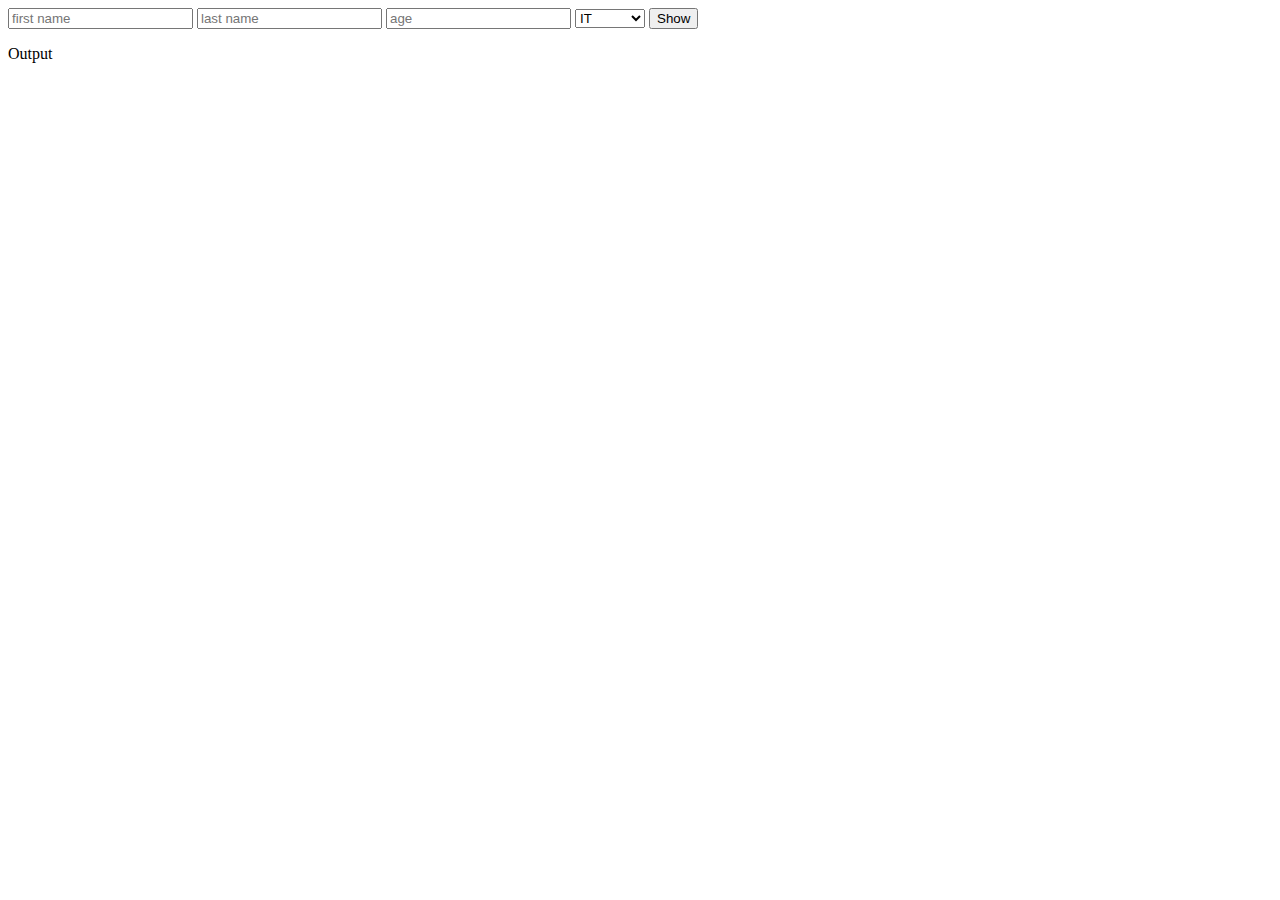
==== index4.html @ 6ffe5833 "Ex 1 and 2 done" ====
<!DOCTYPE html>
<html lang="en">
<head>
    <meta charset="UTF-8">
    <meta name="viewport" content="width=device-width, initial-scale=1.0">
    <title>JS Day4 Exercises</title>
    <link rel="stylesheet" href="style.css">
</head>
<body>    
    <!--Basic ex1-->
    <input type="text" id="fn" placeholder="first name">
    <input type="" id="ln" placeholder="last name">
    <input type="text" id="age" placeholder="age">
    <select name="prof" id="prof">
        <option value="IT">IT</option>
        <option value="Doctor">Doctor</option>
        <option value="Teacher">Teacher</option>
    </select>
    <input type="submit" value="Show" id="submit">

    <p id="showOutput">Output</p>


       <script src="./index4.js"></script> 
</body>
</html>
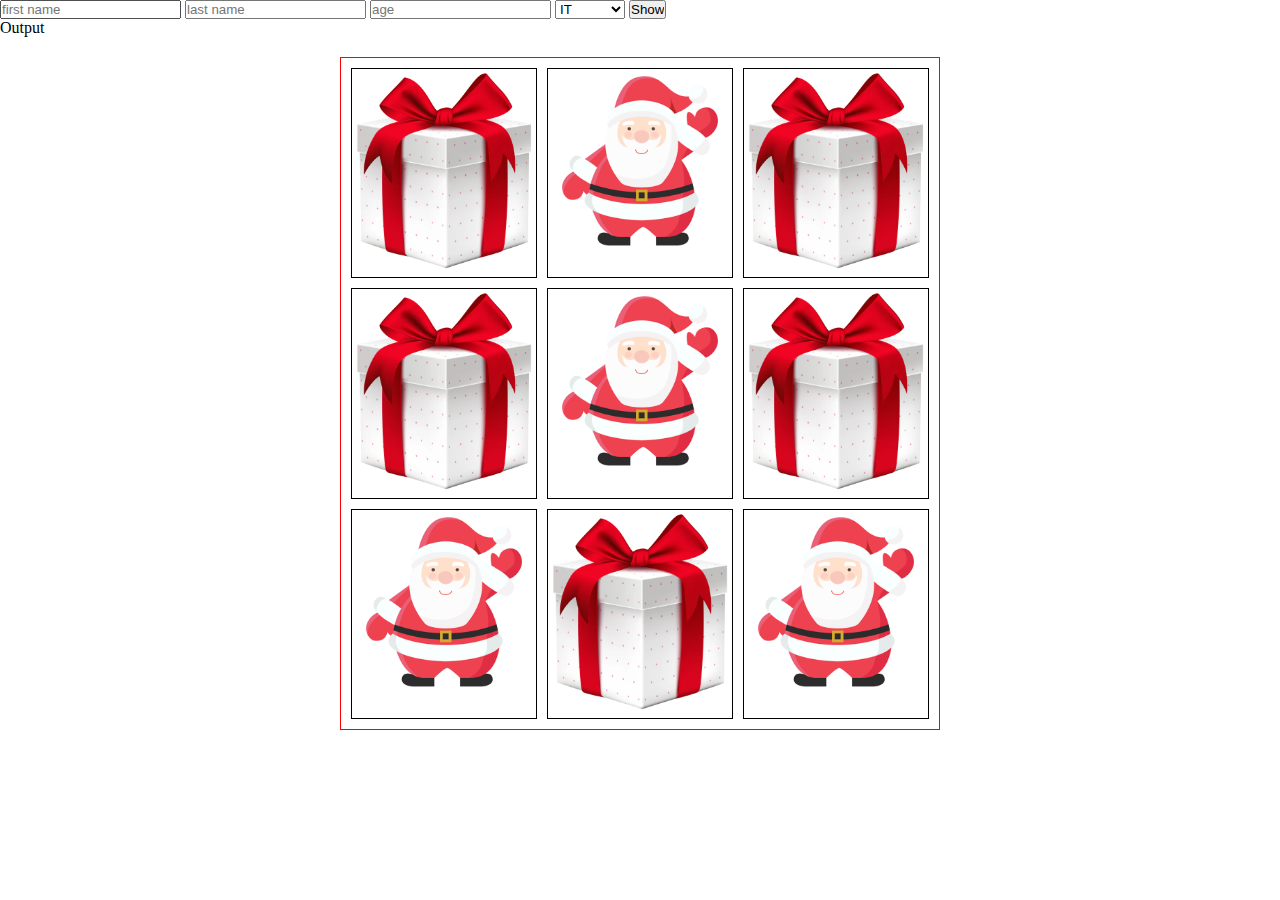
==== commit a84f32be: "Inter Ex1 done" ====
--- a/index4.html
+++ b/index4.html
@@ -7,7 +7,7 @@
     <link rel="stylesheet" href="style.css">
 </head>
 <body>    
-    <!--Basic ex1-->
+    <!--Basic ex 1+2-->
     <input type="text" id="fn" placeholder="first name">
     <input type="" id="ln" placeholder="last name">
     <input type="text" id="age" placeholder="age">
@@ -20,6 +20,36 @@
 
     <p id="showOutput">Output</p>
 
+    <!--Intermediate Ex 1-->
+    <div class="container">
+        <div class="grid-item">
+            <img src="./images/White_Gift_Box_with_Red_Bow_PNG_Image_2048x.webp" alt="">
+        </div>
+        <div class="grid-item">
+            <img src="./images/santa-claus.png" alt="">
+        </div>
+        <div class="grid-item">
+            <img src="./images/White_Gift_Box_with_Red_Bow_PNG_Image_2048x.webp" alt="">
+        </div>
+        <div class="grid-item">
+            <img src="./images/White_Gift_Box_with_Red_Bow_PNG_Image_2048x.webp" alt="">
+        </div>
+        <div class="grid-item">
+            <img src="./images/santa-claus.png" alt="">
+        </div>
+        <div class="grid-item">
+            <img src="./images/White_Gift_Box_with_Red_Bow_PNG_Image_2048x.webp" alt="">
+        </div>
+        <div class="grid-item">
+            <img src="./images/santa-claus.png" alt="">
+        </div>
+        <div class="grid-item">
+            <img src="./images/White_Gift_Box_with_Red_Bow_PNG_Image_2048x.webp" alt="">
+        </div>
+        <div class="grid-item">
+            <img src="./images/santa-claus.png" alt="">
+        </div>
+    </div>
 
        <script src="./index4.js"></script> 
 </body>
--- a/style.css
+++ b/style.css
@@ -0,0 +1,23 @@
+* {
+   padding: 0;
+   margin: 0;
+   box-sizing: border-box;
+}
+
+.container {
+   display: grid;
+   grid-template-columns: 1fr 1fr 1fr;
+   width: 600px;
+   margin: 20px auto;
+   border: 1px solid red;
+   padding: 10px;
+   gap: 10px;
+}
+
+.grid-item {
+   border: 1px solid black;
+}
+
+img {
+   width: 100%;
+}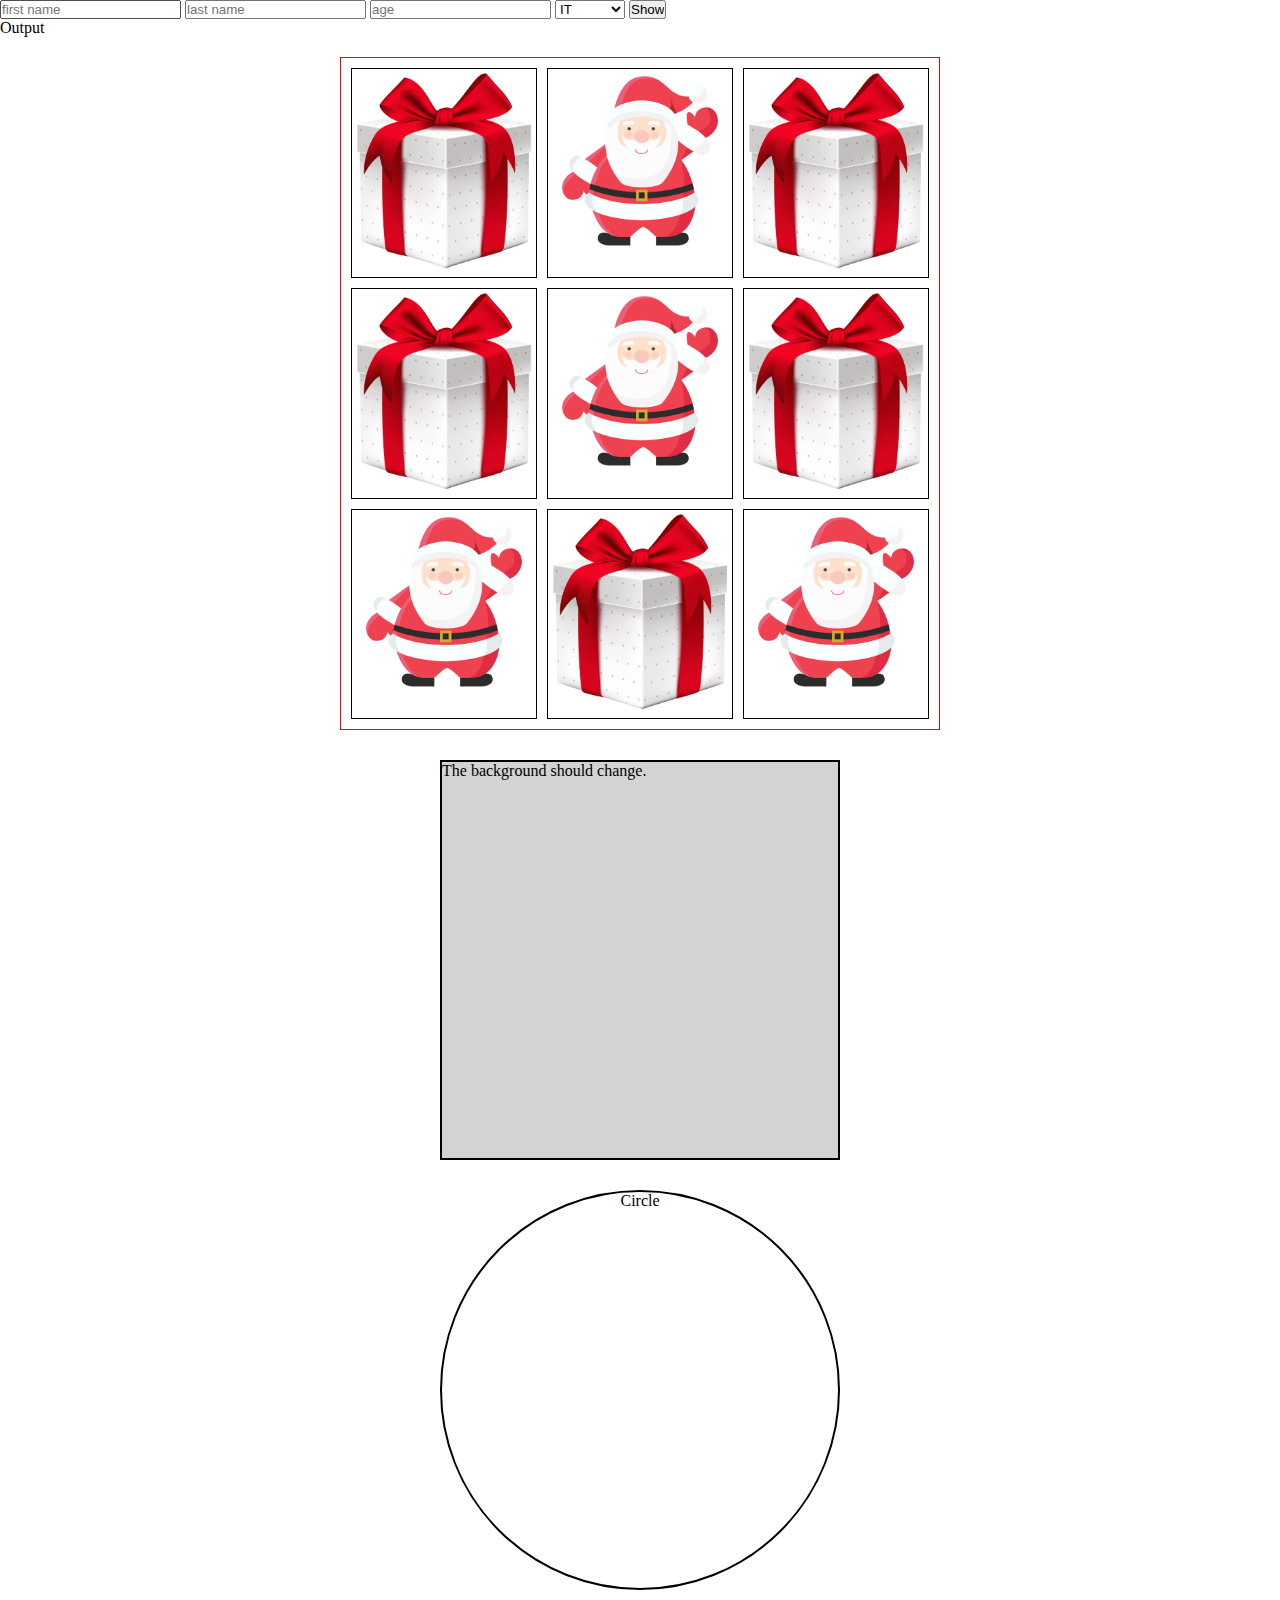
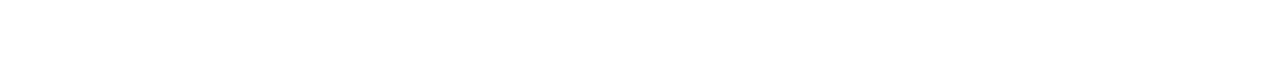
==== commit f2979237: "Advanced exercise done" ====
--- a/index4.html
+++ b/index4.html
@@ -23,32 +23,46 @@
     <!--Intermediate Ex 1-->
     <div class="container">
         <div class="grid-item">
-            <img src="./images/White_Gift_Box_with_Red_Bow_PNG_Image_2048x.webp" alt="">
+            <img class="visible" src="./images/White_Gift_Box_with_Red_Bow_PNG_Image_2048x.webp" alt="">
         </div>
         <div class="grid-item">
-            <img src="./images/santa-claus.png" alt="">
+            <img class="visible" src="./images/santa-claus.png" alt="">
         </div>
         <div class="grid-item">
-            <img src="./images/White_Gift_Box_with_Red_Bow_PNG_Image_2048x.webp" alt="">
+            <img class="visible" src="./images/White_Gift_Box_with_Red_Bow_PNG_Image_2048x.webp" alt="">
         </div>
         <div class="grid-item">
-            <img src="./images/White_Gift_Box_with_Red_Bow_PNG_Image_2048x.webp" alt="">
+            <img class="visible" src="./images/White_Gift_Box_with_Red_Bow_PNG_Image_2048x.webp" alt="">
         </div>
         <div class="grid-item">
-            <img src="./images/santa-claus.png" alt="">
+            <img class="visible" src="./images/santa-claus.png" alt="">
         </div>
         <div class="grid-item">
-            <img src="./images/White_Gift_Box_with_Red_Bow_PNG_Image_2048x.webp" alt="">
+            <img class="visible" src="./images/White_Gift_Box_with_Red_Bow_PNG_Image_2048x.webp" alt="">
         </div>
         <div class="grid-item">
-            <img src="./images/santa-claus.png" alt="">
+            <img class="visible" src="./images/santa-claus.png" alt="">
         </div>
         <div class="grid-item">
-            <img src="./images/White_Gift_Box_with_Red_Bow_PNG_Image_2048x.webp" alt="">
+            <img class="visible" src="./images/White_Gift_Box_with_Red_Bow_PNG_Image_2048x.webp" alt="">
         </div>
         <div class="grid-item">
-            <img src="./images/santa-claus.png" alt="">
+            <img class="visible" src="./images/santa-claus.png" alt="">
         </div>
+    </div>
+
+    <!--Inter Ex 2-->
+    <div id="color-change">
+        The background should change.
+    </div>
+
+    <!--Advanced Ex 1-->
+    <div id="circle">
+        Circle
+    </div>
+
+    <div id="text-below">
+        You have entered the circle.
     </div>
 
        <script src="./index4.js"></script> 
--- a/style.css
+++ b/style.css
@@ -20,4 +20,31 @@
 
 img {
    width: 100%;
+}
+
+#color-change {
+   margin: 30px auto;
+   width: 400px;
+   height: 400px;
+   border: 2px solid black;
+   background-color: lightgrey;
+}
+
+#circle {
+   margin: 30px auto;
+   width: 400px;
+   height: 400px;
+   border: 2px solid black;
+   border-radius: 250px;
+   text-align: center;
+}
+
+#text-below {
+   width: 200px;
+   height: 50px;
+   border: 1px solid yellow;
+   text-align: center;
+   align-content: center;
+   margin-left: -300px;
+   
 }